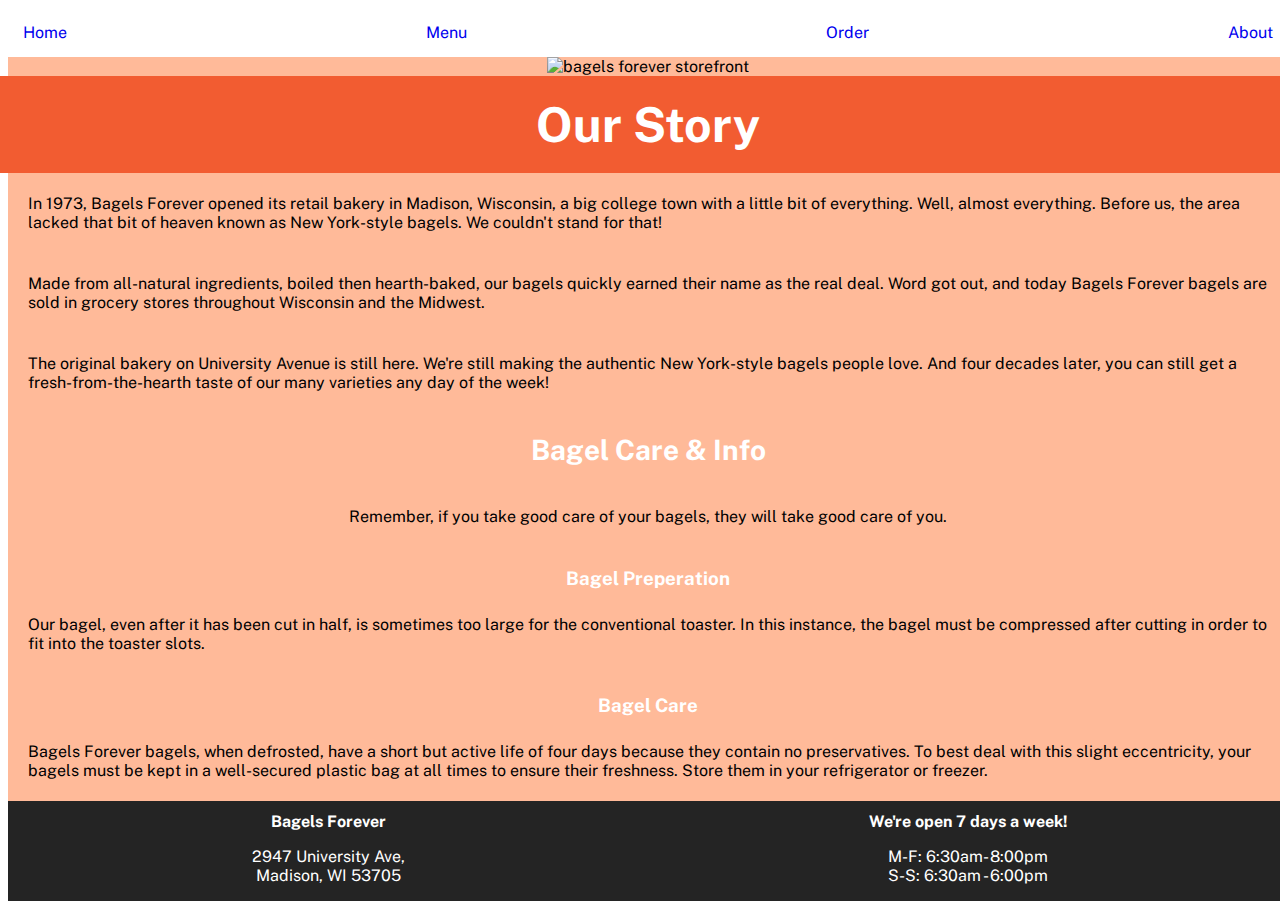
==== about/about.html @ 11f32b75 "Padding and Background" ====
<!DOCTYPE html>
<html lang="en">

<head>
    <meta charset="UTF-8">
    <meta name="viewport" content="width=device-width, initial-scale=1.0">
    <meta http-equiv="X-UA-Compatible" content="ie=edge">
    <title>About | Bagels Forever</title>
    <link rel="stylesheet" href="../style.css">
    <link rel="preconnect" href="https://fonts.googleapis.com">
    <link rel="preconnect" href="https://fonts.gstatic.com" crossorigin>
    <link href="https://fonts.googleapis.com/css2?family=Public+Sans:wght@400;500;700&display=swap" rel="stylesheet">
</head>

<body id="about">
    <header>
        <nav>
            <ul>
                <li><a href="index.html">Home</a></li>
                <li><a href="menu/menu.html">Menu</a></li>
                <li><a href="order/order.html">Order</a></li>
                <li><a href="about/about.html">About</a></li>
            </ul>
        </nav>
    </header>
    <main>
        <section class="about-content">
            <img src="../img/storefront.jpg" alt="bagels forever storefront">
            <h1>Our Story</h1>
            <p>In 1973, Bagels Forever opened its retail bakery in Madison, Wisconsin, a big college town with a little
                bit of
                everything. Well, almost everything. Before us, the area lacked that bit of heaven known as New
                York-style bagels. We
                couldn't stand for that!</p>
            <p>Made from all-natural ingredients, boiled then hearth-baked, our bagels quickly earned their name as the
                real deal. Word
                got out, and today Bagels Forever bagels are sold in grocery stores throughout Wisconsin and the
                Midwest.</p>
            <p>The original bakery on University Avenue is still here. We're still making the authentic New York-style
                bagels people
                love. And four decades later, you can still get a fresh-from-the-hearth taste of our many varieties any
                day of the week!</p>
        </section>


        <section class="about-content">
            <h2>Bagel Care & Info</h2>
                        <p>Remember, if you take good care of your bagels, they will take good care of you.</p>

            <h3>Bagel Preperation</h3>
            <p>Our bagel, even after it has been cut in half, is sometimes too large for the conventional toaster. In
                this instance,
                the bagel must be compressed after cutting in order to fit into the toaster slots.</p>

            <!-- <p>The bagel will make anything taste better. Consider using it in the construction of your next sandwich. A
                traditional
                favorite is composed of lox (smoked salmon) and cream cheese strategically placed between the two halves
                of a sliced
                bagel with a slice of tomato and onion to liven up your sandwich.<br>
                Stop in to our local storefront in Madison, WI to enjoy a custom made bagel sandwich!</p> -->
                
            <h3>Bagel Care</h3>
            <p>Bagels Forever bagels, when defrosted, have a short but active life of four days because they contain no
                preservatives.
                To best deal with this slight eccentricity, your bagels must be kept in a well-secured plastic bag at
                all times to
                ensure their freshness. Store them in your refrigerator or freezer.</p>
        </section>

    </main>
    <footer>
        <address class="footer-content">
            <h1>Bagels Forever</h1>
            <p>2947 University Ave, <br>
                Madison, WI 53705</p>
        </address>
        <div class="footer-content">
            <h1>We're open 7 days a week!</h1>
            <p>M-F: 6:30am- 8:00pm<br>
                S-S: 6:30am - 6:00pm</p>
        </div>
    </footer>
    <script src="app.js"></script>
</body>

</html>
---- style.css ----
/* Global Styles - Mobile First*/
html {
    font-size: 16px;
    font-family: 'Public Sans', sans-serif;
}

body {
    width: 100%;
}

h1 {
    font-size: 3rem;
}

h2 {
    font-size: 1.75rem;
}

/* Header Styles */
header img {
    width: 80%;
    margin: 0;
}


header nav ul {
    display: flex;
    flex-direction: row;
    justify-content: space-between;
    padding: 15px;
}

ul {
    list-style: none;
    margin: 0;
    padding: 0;
}

a {
    text-decoration: none;
}

/* Footer Styles */
footer {
    background-color: #242424;
    color: white;
    display: flex;
        flex-direction: column;
        align-items: center;
        text-align: center;
}

footer h1 {
    font-size: 1rem;
}

address {
    font-style: normal;
}

.footer-content {
    width: 50%;
}

/* Home Page Styles */
.hero-image {
    width: 100%;
}

.divider {
    background-color: #f25c31;
    color: white;
    font-size: 1.25rem;
    padding: 8px 5px;
    display: flex;
    justify-content: center;
}

#real {
    font-weight: 700;
}

.home-img {
    width: 50%;
}

.home-content {
    display: flex;
    flex-direction: row;
    justify-content: space-around;
    align-items: center;
    background-color: #c0c0c0;
}

.home-content p {
    width: 50%;
    padding: 10px;
}

.home-content a {
    font-size: 1.75rem;
    display: flex;
    align-items: center;
    justify-content: center;
}

iframe {
    width: 50%;
    height: auto;
}

/* About Styles */

.about-content {
    display: flex;
    flex-direction: column;
    background-color: #ffba99;
    align-items: center;
}

.about-content h1,
.about-content h2,
.about-content h3 {
    background-color: #ffba99;
    color: white;
    padding: 20px;
    margin: 0;
}

.about-content h1 {
    justify-content: center;
    text-align: center;
    background-color: #f25c31;
    width: 100%;
}

.about-content h3{
    padding-bottom: 5px;
}


.about-content p {
    padding: 5px 20px;
}

/* Menu Styles */
.collapsible {
    background-color: #f25c31;
    color: #444;
    cursor: pointer;
    padding: 18px;
    width: 100%;
    border: none;
    text-align: left;
    outline: none;
    font-size: 15px;
}

.active,
.collapsible:hover {
    background-color: #ffba99;
}

.menu-content {
    padding: 0 18px;
    display: none;
    overflow: hidden;
    background-color: #f1f1f1;
}

/* Order Styles */
/* Reviews Styles */
/* Varieties Styles */

/* Tablet Styles */
@media only screen and (min-width: 768px) {

    /* Tablet: Footer */
    footer {
        display: flex;
        flex-direction: row;
        justify-content: space-around;
    }



    /* Tablet: Home Page Styles */
    /* Tablet: Desktop Styles */
}

@media only screen and (min-width: 1200px) {}
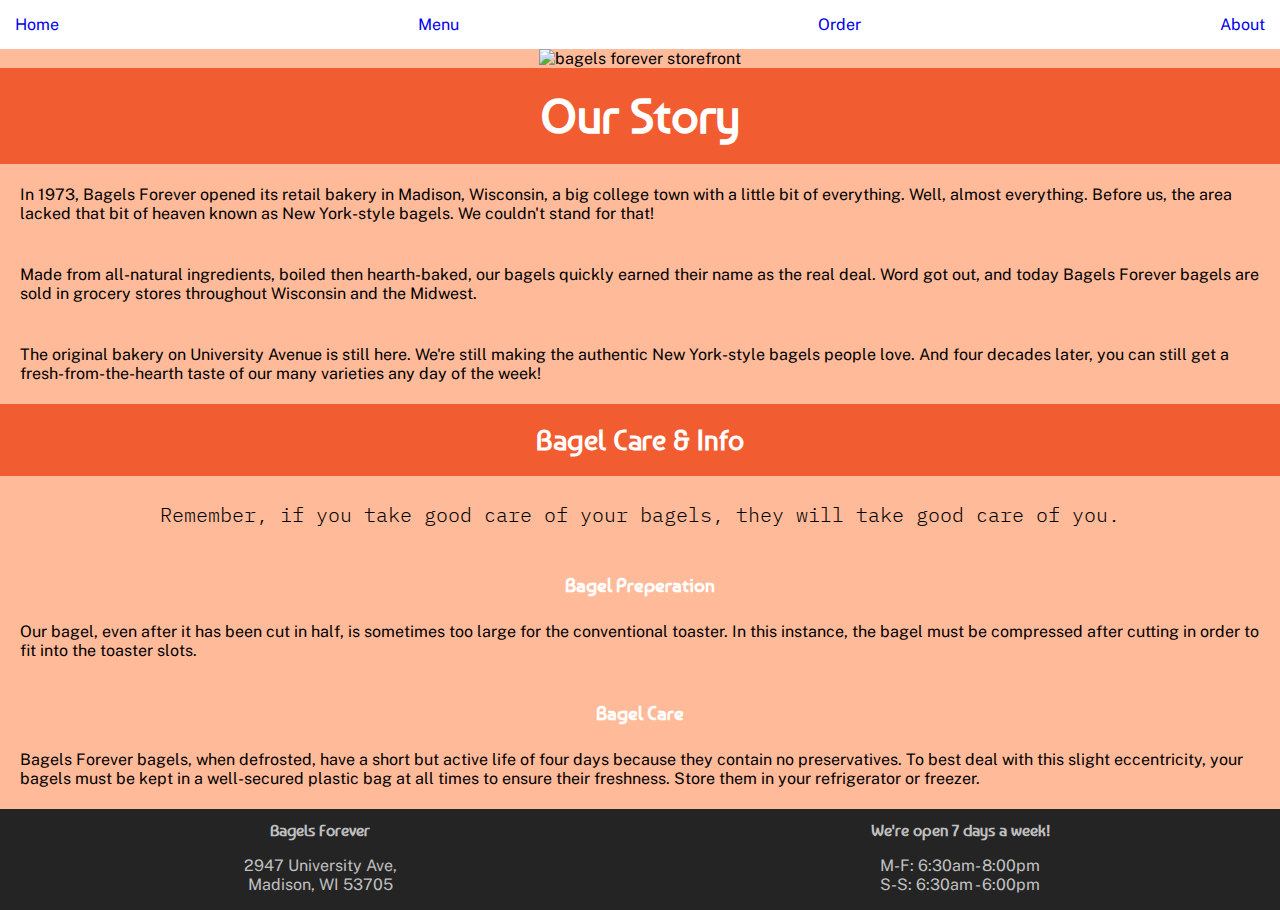
==== commit 494b63fe: "styling" ====
--- a/about/about.html
+++ b/about/about.html
@@ -9,17 +9,19 @@
     <link rel="stylesheet" href="../style.css">
     <link rel="preconnect" href="https://fonts.googleapis.com">
     <link rel="preconnect" href="https://fonts.gstatic.com" crossorigin>
-    <link href="https://fonts.googleapis.com/css2?family=Public+Sans:wght@400;500;700&display=swap" rel="stylesheet">
+    <link
+        href="https://fonts.googleapis.com/css2?family=Baumans&family=IBM+Plex+Mono:ital,wght@0,300;0,400;0,600;0,700;1,300&family=Public+Sans:wght@400;500;700&family=Rubik+Doodle+Shadow&display=swap"
+        rel="stylesheet">
 </head>
 
 <body id="about">
     <header>
         <nav>
             <ul>
-                <li><a href="index.html">Home</a></li>
-                <li><a href="menu/menu.html">Menu</a></li>
-                <li><a href="order/order.html">Order</a></li>
-                <li><a href="about/about.html">About</a></li>
+                <li><a href="../index.html">Home</a></li>
+                <li><a href="../menu/menu.html">Menu</a></li>
+                <li><a href="../order/order.html">Order</a></li>
+                <li><a href="about.html">About</a></li>
             </ul>
         </nav>
     </header>
@@ -45,7 +47,7 @@
 
         <section class="about-content">
             <h2>Bagel Care & Info</h2>
-                        <p>Remember, if you take good care of your bagels, they will take good care of you.</p>
+                        <p class="importance1">Remember, if you take good care of your bagels, they will take good care of you.</p>
 
             <h3>Bagel Preperation</h3>
             <p>Our bagel, even after it has been cut in half, is sometimes too large for the conventional toaster. In
--- a/style.css
+++ b/style.css
@@ -6,7 +6,13 @@
 
 body {
     width: 100%;
-}
+    margin: 0;
+}
+
+html,
+body {
+    overflow-x: hidden;
+} 
 
 h1 {
     font-size: 3rem;
@@ -14,6 +20,10 @@
 
 h2 {
     font-size: 1.75rem;
+}
+
+h1, h2, h3{
+    font-family: Baumans;
 }
 
 /* Header Styles */
@@ -25,7 +35,7 @@
 
 header nav ul {
     display: flex;
-    flex-direction: row;
+    flex-direction: row; 
     justify-content: space-between;
     padding: 15px;
 }
@@ -43,11 +53,11 @@
 /* Footer Styles */
 footer {
     background-color: #242424;
-    color: white;
-    display: flex;
-        flex-direction: column;
-        align-items: center;
-        text-align: center;
+    color: #c0c0c0;
+    display: flex;
+    flex-direction: column;
+    align-items: center;
+    text-align: center;
 }
 
 footer h1 {
@@ -89,7 +99,7 @@
     flex-direction: row;
     justify-content: space-around;
     align-items: center;
-    background-color: #c0c0c0;
+    background-color: #ffba99;
 }
 
 .home-content p {
@@ -102,6 +112,9 @@
     display: flex;
     align-items: center;
     justify-content: center;
+    font-family: Rubik Doodle Shadow;
+    font-weight: 700;
+    color: #242424;
 }
 
 iframe {
@@ -116,6 +129,7 @@
     flex-direction: column;
     background-color: #ffba99;
     align-items: center;
+    width: 100%;
 }
 
 .about-content h1,
@@ -127,14 +141,14 @@
     margin: 0;
 }
 
-.about-content h1 {
+.about-content h1, .about-content h2 {
     justify-content: center;
     text-align: center;
     background-color: #f25c31;
     width: 100%;
 }
 
-.about-content h3{
+.about-content h3 {
     padding-bottom: 5px;
 }
 
@@ -145,8 +159,6 @@
 
 /* Menu Styles */
 .collapsible {
-    background-color: #f25c31;
-    color: #444;
     cursor: pointer;
     padding: 18px;
     width: 100%;
@@ -161,16 +173,88 @@
     background-color: #ffba99;
 }
 
-.menu-content {
+#menu h2, .menu-content {
     padding: 0 18px;
+    display: flex;
+    flex-direction: column;
+    justify-content: center;
+    align-items: center;
+}
+
+/* Order Styles */
+.order-content {
+    background-color: #ffba99;
+    display: flex;
+    flex-direction: column;
+    justify-content: center;
+    align-items: center;
+}
+
+.order-content h1,
+.order-content h2 {
+    background-color: #f25c31;
+    padding: 20px;
+    margin: 0;
+    width: 100%;
+    display: flex;
+    justify-content: center;
+    align-items: center;
+}
+
+.order-content h1,
+.order-content h2,
+.order-content h3 {
+    color: white;
+}
+
+.order-content h3{
+    display: flex;
+    align-items: center;
+    justify-content: center;
+}
+
+.order-content p {
+    padding: 0 20px;
+}
+
+.importance1 {
+    font-size: 1.25rem;
+    font-family: IBM Plex Mono;
+    font-weight: 300;
+    
+}
+
+#order button {
+    margin: 0;
+    padding: 0;
+}
+
+.bagel-pack {
+    width: 100%;
+    height: 100%;
+}
+
+#order .bagel{
+    /* display: flex;
+    flex-direction: column;
+    align-items: center;
+        justify-content: center;
     display: none;
-    overflow: hidden;
-    background-color: #f1f1f1;
-}
-
-/* Order Styles */
-/* Reviews Styles */
-/* Varieties Styles */
+    overflow: hidden; */
+    flex-direction: column;
+        align-items: center;
+        justify-content: space-evenly;
+        display: flex;
+        flex-wrap: wrap;
+        align-content: stretch;
+}
+
+.nutrition{
+    display: flex;
+    text-align: center;
+    width: 60%;
+    height: 70%;
+}
 
 /* Tablet Styles */
 @media only screen and (min-width: 768px) {
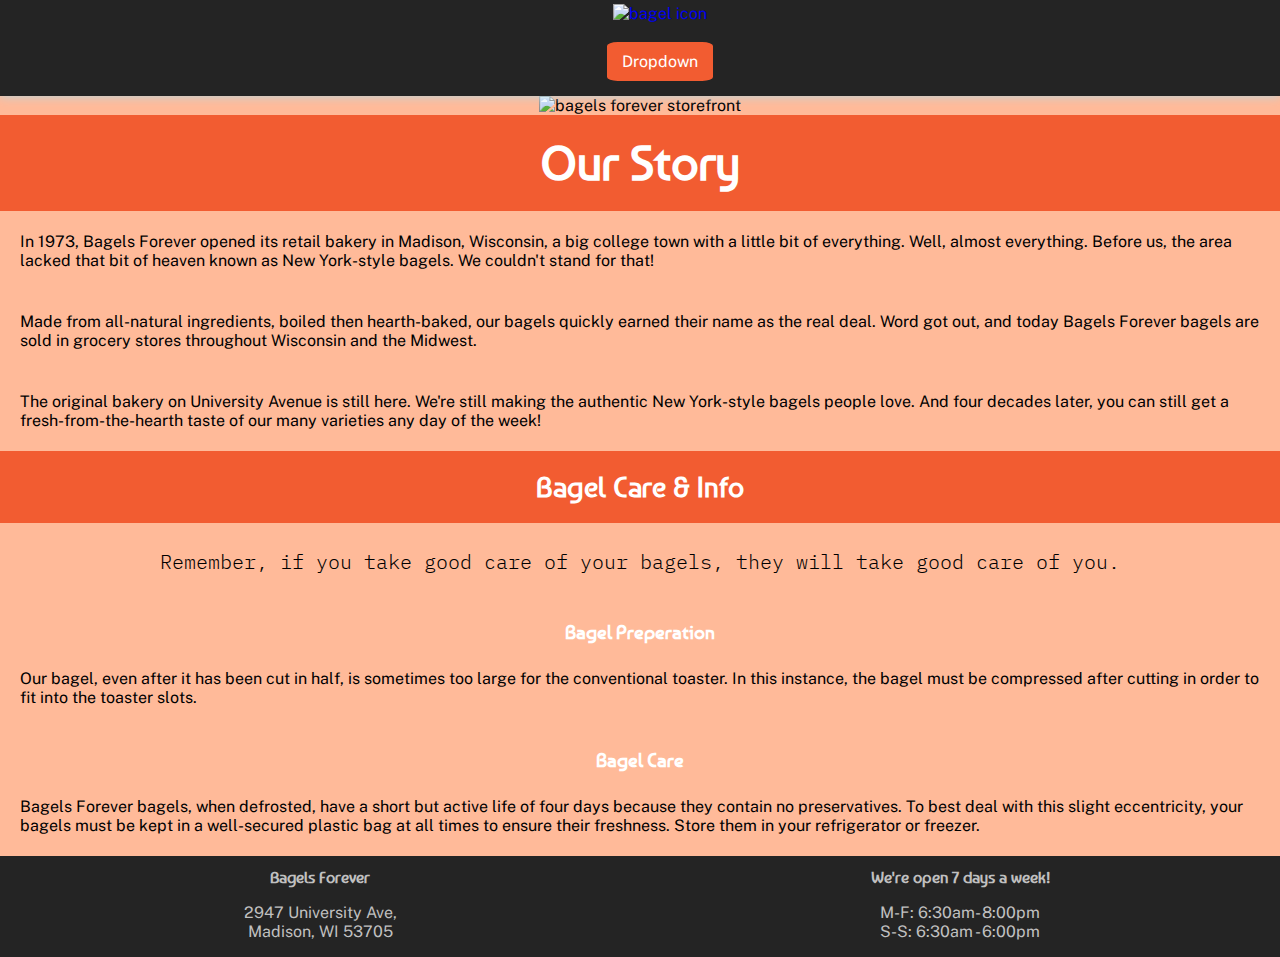
==== commit b8da9869: "Navbar" ====
--- a/about/about.html
+++ b/about/about.html
@@ -18,10 +18,19 @@
     <header>
         <nav>
             <ul>
-                <li><a href="../index.html">Home</a></li>
-                <li><a href="../menu/menu.html">Menu</a></li>
-                <li><a href="../order/order.html">Order</a></li>
-                <li><a href="about.html">About</a></li>
+                <li><a href="../index.html">
+                        <img src="../img/bagel-icon.png" alt="bagel icon" id="logo">
+                        <!--Icon Credit:
+                                 <a href="https://www.flaticon.com/free-icons/bagel" title="bagel icons">Bagel icons created by Freepik - Flaticon</a> -->
+                    </a></li>
+                <li class="dropdown">Dropdown
+                    <ul>
+                        <li><a href="../index.html">Home</a></li>
+                        <li><a href="../menu/menu.html">Menu</a></li>
+                        <li><a href="../order/order.html">Order</a></li>
+                        <li><a href="../about/about.html">About</a></li>
+                    </ul>
+                </li>
             </ul>
         </nav>
     </header>
--- a/style.css
+++ b/style.css
@@ -12,7 +12,7 @@
 html,
 body {
     overflow-x: hidden;
-} 
+}
 
 h1 {
     font-size: 3rem;
@@ -22,20 +22,120 @@
     font-size: 1.75rem;
 }
 
-h1, h2, h3{
+h1,
+h2,
+h3 {
     font-family: Baumans;
 }
 
-/* Header Styles */
+/* Nav Styles */
 header img {
     width: 80%;
     margin: 0;
 }
 
-
-header nav ul {
-    display: flex;
-    flex-direction: row; 
+nav {
+    position: relative;
+    width: 100vw;
+    box-shadow: 0 0 10px lightblue;
+    background-color: #242424;
+}
+
+nav ul {
+    display: flex;
+    justify-content: space-evenly;
+    align-items: center;
+    flex-direction: column;
+    margin: 0;
+    /* display: flex;
+    padding: 0; */
+}
+
+nav ul li {
+    list-style: none;
+    padding: 4px;
+    position: relative;
+    transition: 0.5s;
+    display: block;
+    /* display: flex;
+    justify-content: flex-end;
+    align-items: center;
+    gap: 2rem;
+    margin: 0 2rem;
+    border: solid black 1px; */
+}
+
+nav ul li a {
+    text-decoration: none;
+    padding: 5px 10px;
+}
+
+nav ul li a:focus {
+    background-color: #ffba99;
+    border-radius: 6px;
+}
+
+nav ul li ul {
+    display: none;
+}
+
+nav ul li:hover ul {
+    display: block;
+    position: absolute;
+    margin-top: 5px;
+    background-color: #f25c31;
+    color: white;
+    border-radius: 6px;
+    width: 100%;
+    padding: 10px 2px;
+    box-shadow: 0px 20px 100px 0px rgba(0, 0, 0, 0.5);
+}
+
+.dropdown {
+    color: white;
+    background-color: #f25c31;
+    padding: 10px 15px;
+    margin: 15px;
+    border-radius: 10%;
+}
+
+#logo {
+    margin-right: auto;
+    width: 8rem;
+    cursor: pointer;
+}
+
+/* .list-item{
+     position: relative;
+     padding: 1.5rem 1rem;
+     cursor: pointer;
+}
+
+.list-item:hover, .list-item:focus{
+    opacity: 1;
+    visibility: visible;
+} */
+
+
+/* .item-dropdown{
+    position: absolute;
+    top: 4rem;
+    left: -1rem;
+    background-color: white;
+    width: 12rem;
+    padding: 1rem;
+    display: flex;
+    flex-direction: column;
+    gap: .5rem;
+    opacity: 0;
+    visibility: hidden;
+    transition: opacity 200ms ease-in-out;
+} */
+
+
+/* header nav ul {
+    display: flex;
+    flex-direction: row;
     justify-content: space-between;
     padding: 15px;
 }
@@ -44,11 +144,11 @@
     list-style: none;
     margin: 0;
     padding: 0;
-}
-
+} */
+/* 
 a {
     text-decoration: none;
-}
+} */
 
 /* Footer Styles */
 footer {
@@ -141,7 +241,8 @@
     margin: 0;
 }
 
-.about-content h1, .about-content h2 {
+.about-content h1,
+.about-content h2 {
     justify-content: center;
     text-align: center;
     background-color: #f25c31;
@@ -158,6 +259,46 @@
 }
 
 /* Menu Styles */
+
+.menu-content {
+    display: flex;
+    flex-direction: column;
+    justify-content: center;
+    align-items: center;
+    background-color: #ffba99;
+}
+
+.menu-content h1 {
+    background-color: #f25c31;
+    color: white;
+    padding: 20px;
+    margin: 0;
+    width: 100%;
+    display: flex;
+    justify-content: center;
+    align-items: center;
+}
+
+.menu-content h2,
+.menu-content h3 {
+    color: white;
+}
+
+.menu-content-bagel h1,
+.menu-content-bagel h2 {
+    margin-bottom: 0;
+}
+
+.menu-content p {
+    font-family: IBM Plex Mono;
+}
+
+.menu-content li {
+    padding: 0 15px 10px 15px;
+    font-size: 1rem;
+}
+
+/* Order Styles */
 .collapsible {
     cursor: pointer;
     padding: 18px;
@@ -168,20 +309,11 @@
     font-size: 15px;
 }
 
-.active,
+/* .active,
 .collapsible:hover {
     background-color: #ffba99;
-}
-
-#menu h2, .menu-content {
-    padding: 0 18px;
-    display: flex;
-    flex-direction: column;
-    justify-content: center;
-    align-items: center;
-}
-
-/* Order Styles */
+}  */
+
 .order-content {
     background-color: #ffba99;
     display: flex;
@@ -207,10 +339,12 @@
     color: white;
 }
 
-.order-content h3{
-    display: flex;
-    align-items: center;
-    justify-content: center;
+.order-content h3 {
+    display: flex;
+    align-items: center;
+    justify-content: center;
+    font-size: 1.75rem;
+    padding: 10px 0 0 0;
 }
 
 .order-content p {
@@ -221,7 +355,7 @@
     font-size: 1.25rem;
     font-family: IBM Plex Mono;
     font-weight: 300;
-    
+
 }
 
 #order button {
@@ -234,23 +368,17 @@
     height: 100%;
 }
 
-#order .bagel{
-    /* display: flex;
-    flex-direction: column;
-    align-items: center;
-        justify-content: center;
+#order .bagel {
+    flex-direction: column;
+    align-items: center;
+    justify-content: center;
+    text-align: center;
     display: none;
-    overflow: hidden; */
-    flex-direction: column;
-        align-items: center;
-        justify-content: space-evenly;
-        display: flex;
-        flex-wrap: wrap;
-        align-content: stretch;
-}
-
-.nutrition{
-    display: flex;
+    overflow: hidden;
+
+}
+
+.bagel img {
     text-align: center;
     width: 60%;
     height: 70%;
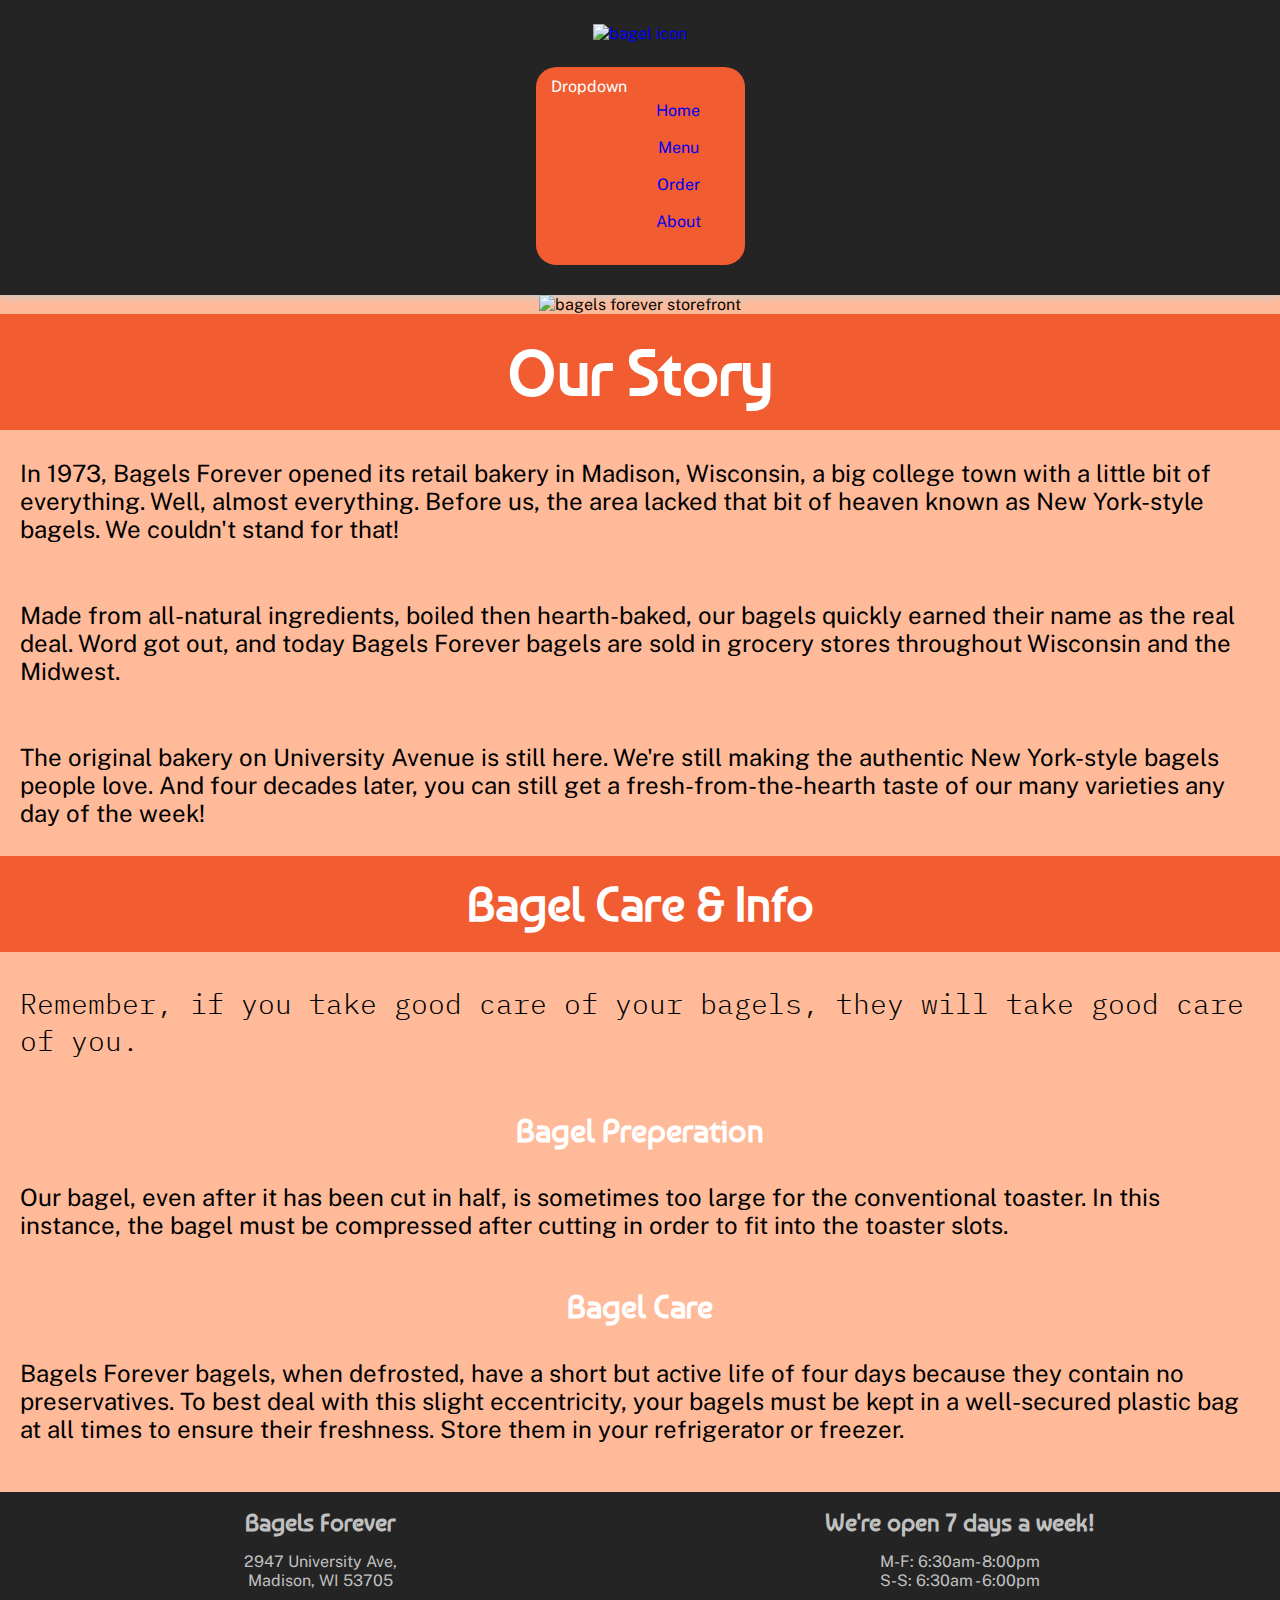
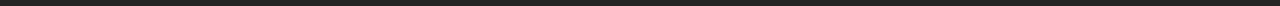
==== commit f908ea8b: "Global Style" ====
--- a/about/about.html
+++ b/about/about.html
@@ -54,7 +54,7 @@
         </section>
 
 
-        <section class="about-content">
+        <section class="about-content bottom">
             <h2>Bagel Care & Info</h2>
                         <p class="importance1">Remember, if you take good care of your bagels, they will take good care of you.</p>
 
--- a/style.css
+++ b/style.css
@@ -57,9 +57,10 @@
     position: relative;
     transition: 0.5s;
     display: block;
-    /* display: flex;
-    justify-content: flex-end;
-    align-items: center;
+    text-align: center;
+    display: flex;
+    justify-content: flex-start;
+    /* 
     gap: 2rem;
     margin: 0 2rem;
     border: solid black 1px; */
@@ -132,25 +133,15 @@
     transition: opacity 200ms ease-in-out;
 } */
 
-
-/* header nav ul {
-    display: flex;
-    flex-direction: row;
-    justify-content: space-between;
-    padding: 15px;
-}
-
-ul {
-    list-style: none;
-    margin: 0;
-    padding: 0;
-} */
 /* 
 a {
     text-decoration: none;
 } */
 
 /* Footer Styles */
+.bottom{
+    padding-bottom: 20px;
+}
 footer {
     background-color: #242424;
     color: #c0c0c0;
@@ -348,7 +339,7 @@
 }
 
 .order-content p {
-    padding: 0 20px;
+    padding: 0 50px;
 }
 
 .importance1 {
@@ -387,6 +378,50 @@
 /* Tablet Styles */
 @media only screen and (min-width: 768px) {
 
+    /* Tablet: Global */
+    h1 {
+        font-size: 4rem;
+    }
+
+    h2 {
+        font-size: 3rem;
+    }
+
+    h3 {
+        font-size: 2rem;
+    }
+
+    p {
+        font-size: 1.5rem;
+    }
+
+    .importance1 {
+        font-size: 1.75rem;
+    }
+
+    /* Tablet: Navbar */
+    nav ul {
+        display: flex;
+        flex-direction: column;
+    }
+
+    header nav ul {
+        display: flex;
+        flex-direction: column;
+        justify-content: space-between;
+        padding: 15px;
+    }
+
+    ul {
+        list-style: none;
+        margin: 0;
+        padding: 0;
+    }
+
+    nav ul li ul {
+        display: flex;
+    }
+
     /* Tablet: Footer */
     footer {
         display: flex;
@@ -394,10 +429,97 @@
         justify-content: space-around;
     }
 
-
-
-    /* Tablet: Home Page Styles */
-    /* Tablet: Desktop Styles */
+    footer h1 {
+        font-size: 1.5rem;
+    }
+
+    footer p {
+        font-size: 1rem;
+    }
+
+
+    /* Tablet: Home Page */
+    .home-content {
+        display: flex;
+        flex-direction: row;
+        justify-content: space-between;
+        align-items: center;
+        height: 400px;
+    }
+
+    .home-content a {
+        display: flex;
+        justify-content: center;
+        width: 50%;
+        text-decoration: none;
+    }
+
+    .home-content a p {
+        font-size: 3rem;
+        padding: 0;
+
+    }
+
+    iframe {
+        width: 50%;
+        height: 400px;
+    }
+
+    /* Tablet: Order Page */
+
+    #order-imgs {
+        display: flex;
+        flex-direction: row;
+        flex-wrap: wrap;
+        justify-content: space-around;
+        width: auto;
+        height: auto;
+    }
+
+
+    .collapsible {
+        cursor: pointer;
+        padding: 18px;
+        width: 40%;
+        border: none;
+        text-align: left;
+        outline: none;
+        font-size: 15px;
+    }
+
+    #order button {
+        margin: 15px 10px;
+    }
+
+    /* Tablet: About Styles */
+    /* Tablet: Menu Styles */
+    .menu-content h2{
+        padding-top: 10px;
+    }
+    .menu-content ul {
+        /* border: solid black 1px; */
+        width: auto;
+        height: auto;
+        padding-bottom: 10px;
+        /* display: flex;
+        flex-direction: row;
+        flex-wrap: wrap;
+        justify-content: space-around; */
+    }
+
+    .menu-content li {
+        font-size: 2rem;
+        /* border: solid black 1px; */
+    }
+
+    .long-list {
+        display: flex;
+        flex-direction: column;
+        flex-wrap: wrap;
+        justify-content: space-around;
+    }
+
+
 }
 
 @media only screen and (min-width: 1200px) {}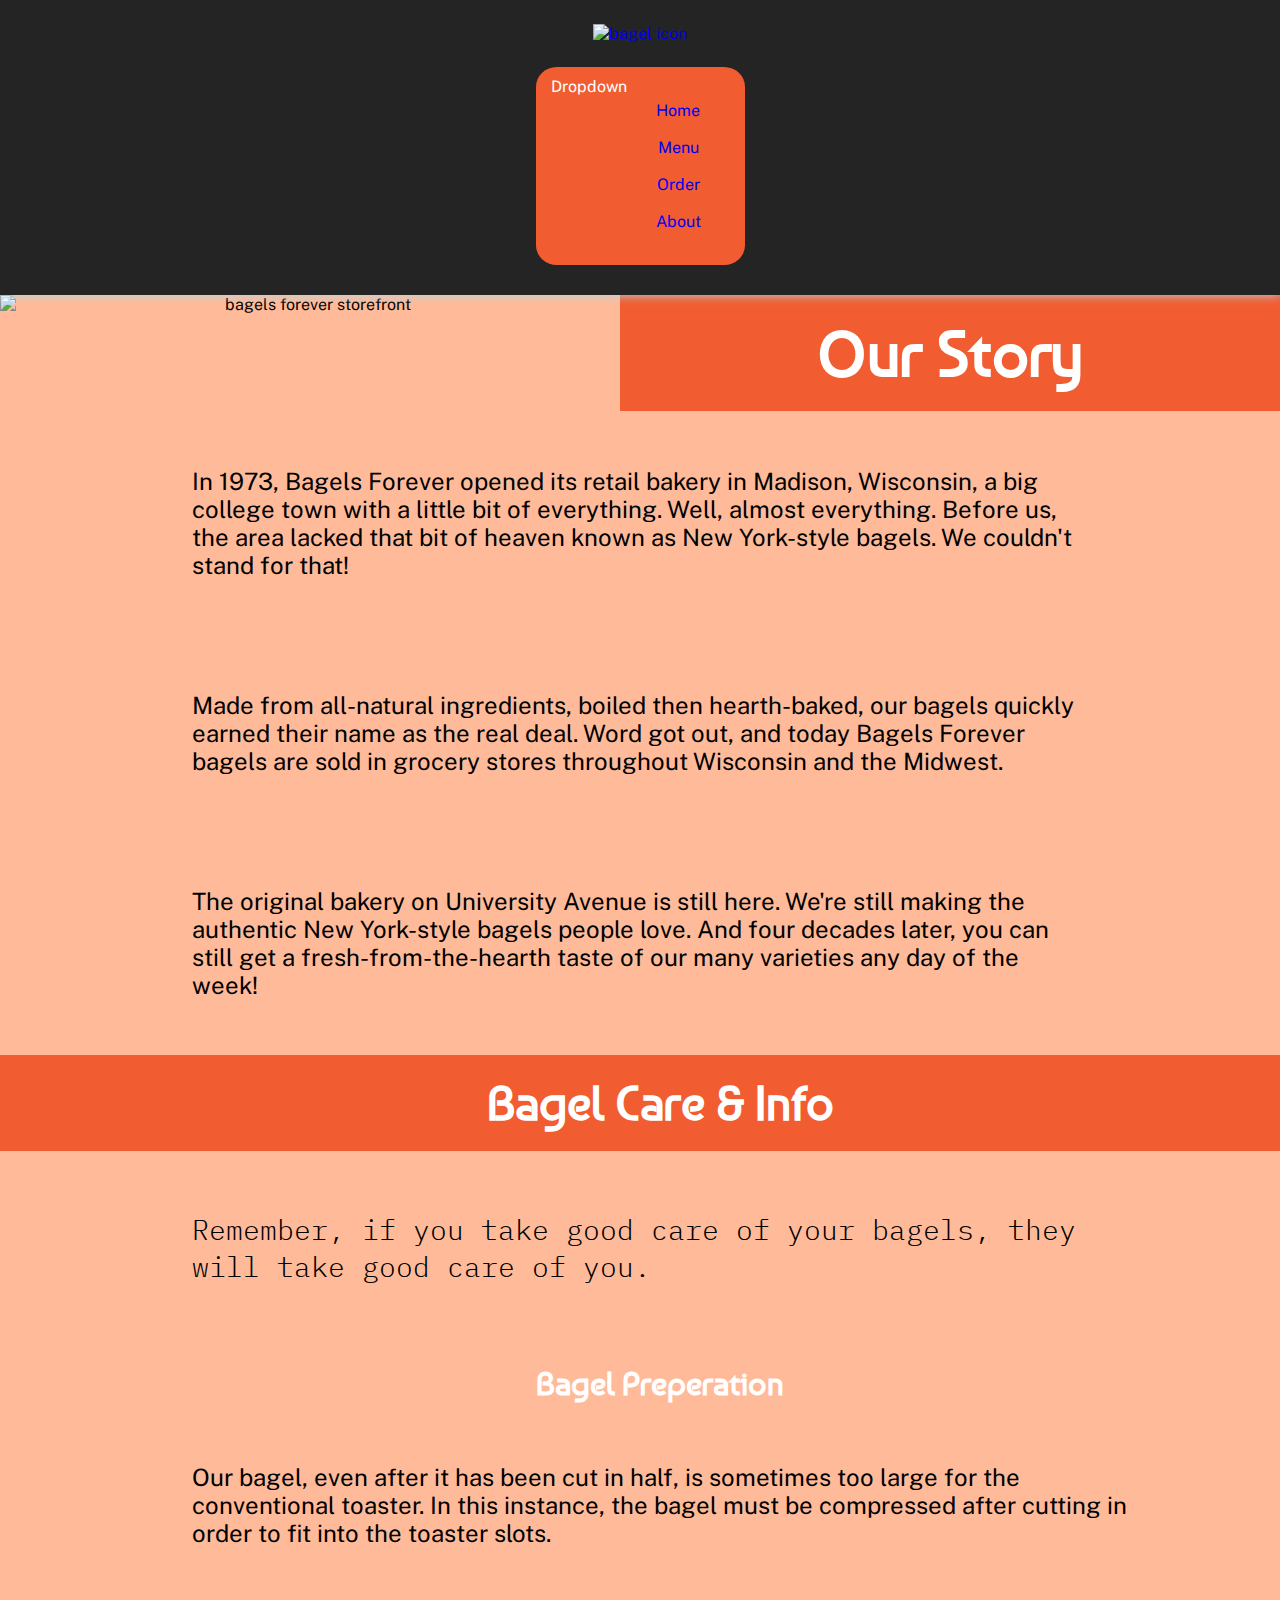
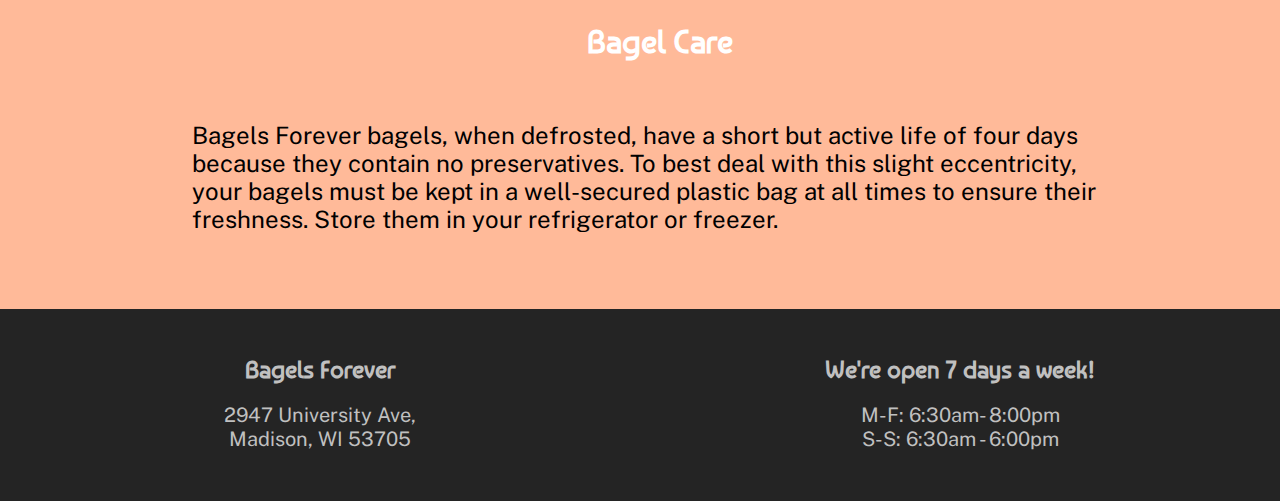
==== commit c1ccd0fe: "Tablet Styles" ====
--- a/about/about.html
+++ b/about/about.html
@@ -36,8 +36,10 @@
     </header>
     <main>
         <section class="about-content">
+            <div class="row">
             <img src="../img/storefront.jpg" alt="bagels forever storefront">
             <h1>Our Story</h1>
+            </div>
             <p>In 1973, Bagels Forever opened its retail bakery in Madison, Wisconsin, a big college town with a little
                 bit of
                 everything. Well, almost everything. Before us, the area lacked that bit of heaven known as New
--- a/style.css
+++ b/style.css
@@ -139,9 +139,10 @@
 } */
 
 /* Footer Styles */
-.bottom{
+.bottom {
     padding-bottom: 20px;
 }
+
 footer {
     background-color: #242424;
     color: #c0c0c0;
@@ -431,10 +432,12 @@
 
     footer h1 {
         font-size: 1.5rem;
+        padding-top: 30px;
     }
 
     footer p {
-        font-size: 1rem;
+        font-size: 1.25rem;
+        padding-bottom: 30px;
     }
 
 
@@ -492,10 +495,47 @@
     }
 
     /* Tablet: About Styles */
+    .about-content{
+        display: flex;
+        flex-direction: column;
+        flex-wrap: wrap;
+    }
+
+    .row {
+        display: flex;
+        flex-direction: row;
+        width: 100%;
+        text-align: center;
+        justify-content: center;
+    }
+
+    .row img{
+        width: 50%;
+    }
+
+    .row h1{
+        width: 50%;
+        display: flex;
+        align-items: center;
+    }
+
+    .about-content p{
+        padding: 2.5% 15% 2.5% 15%;
+    }
+
     /* Tablet: Menu Styles */
-    .menu-content h2{
-        padding-top: 10px;
-    }
+    .menu-content h2 {
+        background-color: #f25b317a;
+        padding: 10px 20px;
+        border-radius: 5%;
+    }
+
+    .menu-content h3 {
+        background-color: #f25b317a;
+        padding: 10px 20px;
+        border-radius: 5%;
+    }
+
     .menu-content ul {
         /* border: solid black 1px; */
         width: auto;
@@ -509,6 +549,7 @@
 
     .menu-content li {
         font-size: 2rem;
+        text-align: center;
         /* border: solid black 1px; */
     }
 
@@ -519,6 +560,10 @@
         justify-content: space-around;
     }
 
+    .group {
+        text-align: center;
+    }
+
 
 }
 
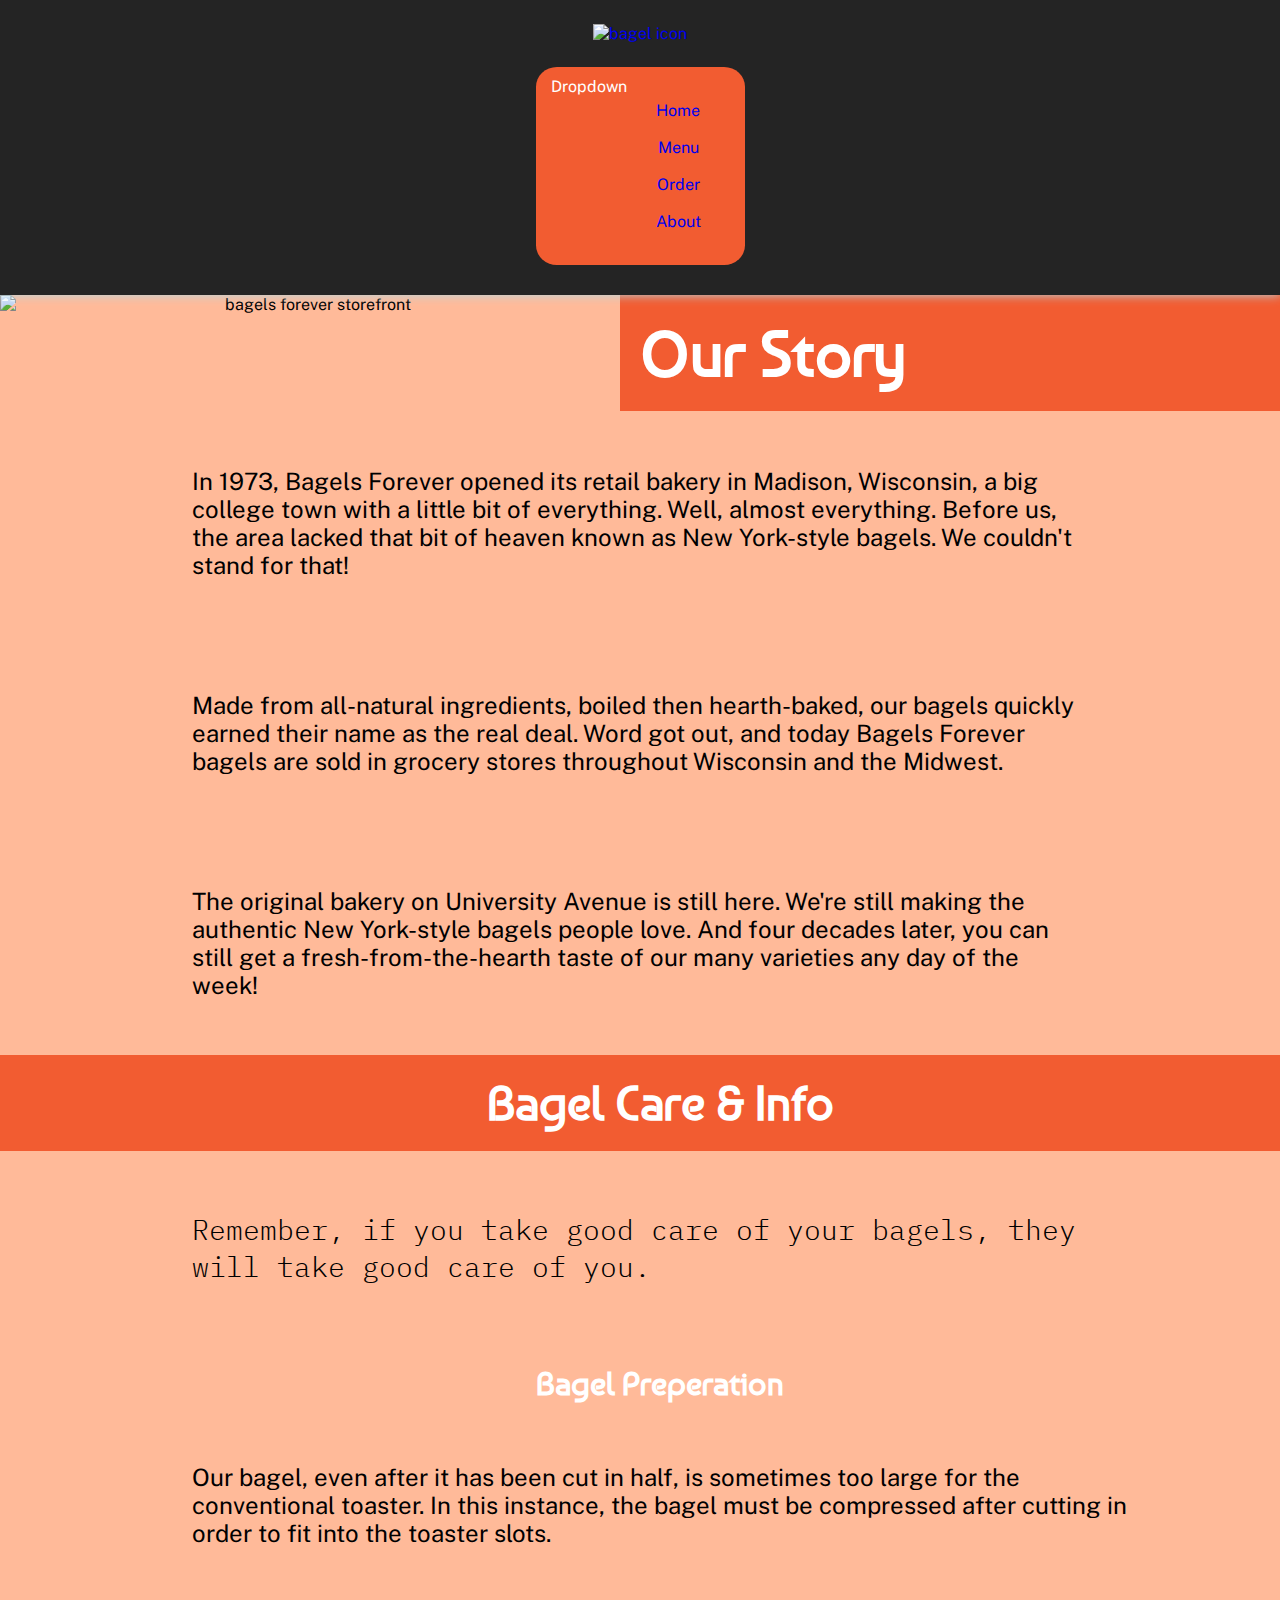
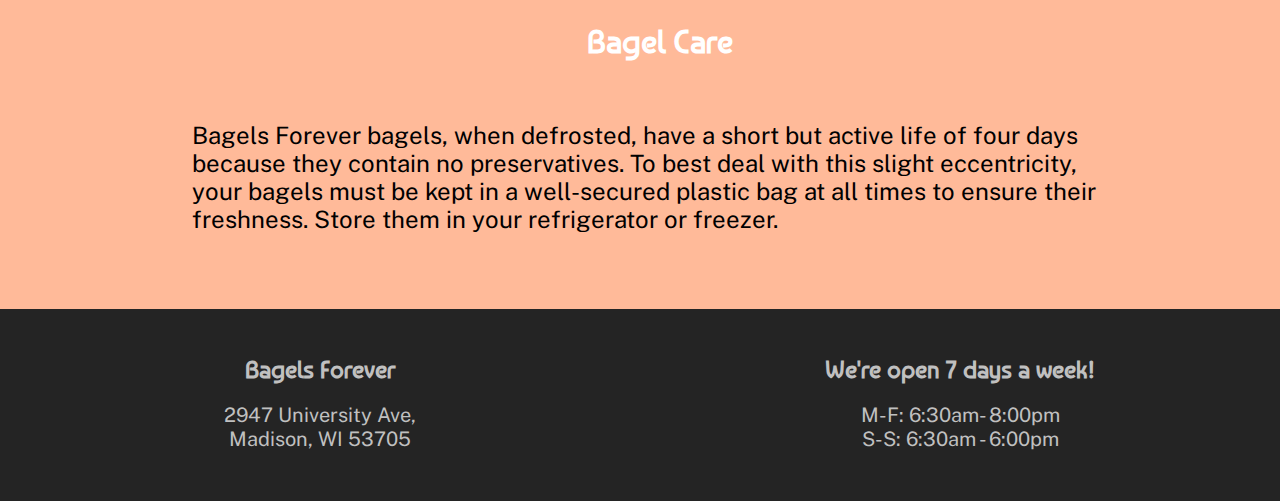
==== commit fc29e5aa: "Mobile Style" ====
--- a/about/about.html
+++ b/about/about.html
@@ -36,7 +36,7 @@
     </header>
     <main>
         <section class="about-content">
-            <div class="row">
+            <div class="h1-content">
             <img src="../img/storefront.jpg" alt="bagels forever storefront">
             <h1>Our Story</h1>
             </div>
--- a/style.css
+++ b/style.css
@@ -224,16 +224,28 @@
     width: 100%;
 }
 
-.about-content h1,
+.h1-content{
+    width: 100%;
+    display: flex;
+    flex-direction: column;
+}
+
+.h1-content h1{
+    background-color: #f25c31;
+        color: white;
+        padding: 20px;
+        margin: 0;
+        width: 100%;
+        text-align: center;
+}
+
 .about-content h2,
 .about-content h3 {
-    background-color: #ffba99;
     color: white;
     padding: 20px;
     margin: 0;
 }
 
-.about-content h1,
 .about-content h2 {
     justify-content: center;
     text-align: center;
@@ -247,7 +259,7 @@
 
 
 .about-content p {
-    padding: 5px 20px;
+    padding: 2.5% 15% 2.5% 15%;
 }
 
 /* Menu Styles */
@@ -501,7 +513,7 @@
         flex-wrap: wrap;
     }
 
-    .row {
+    .h1-content {
         display: flex;
         flex-direction: row;
         width: 100%;
@@ -509,18 +521,14 @@
         justify-content: center;
     }
 
-    .row img{
+    .h1-content img{
         width: 50%;
     }
 
-    .row h1{
+    .h1-content h1{
         width: 50%;
         display: flex;
         align-items: center;
-    }
-
-    .about-content p{
-        padding: 2.5% 15% 2.5% 15%;
     }
 
     /* Tablet: Menu Styles */
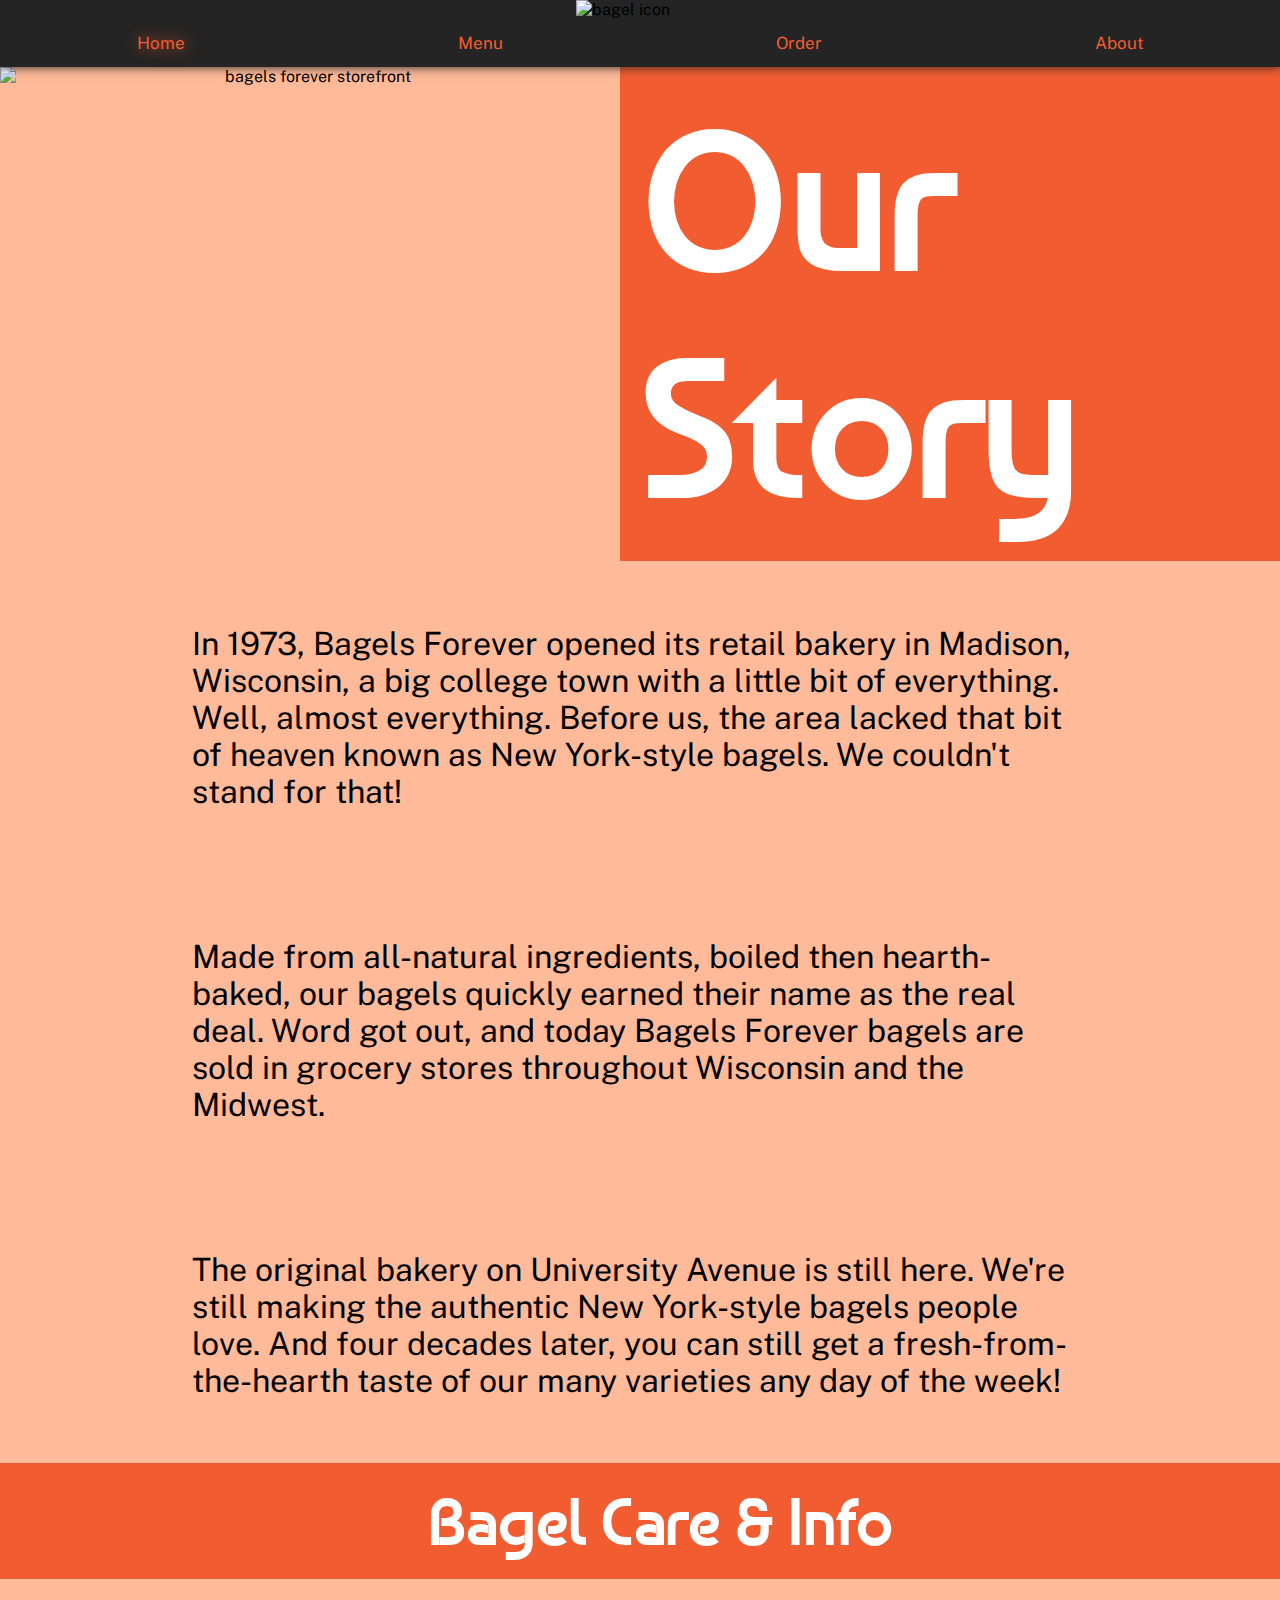
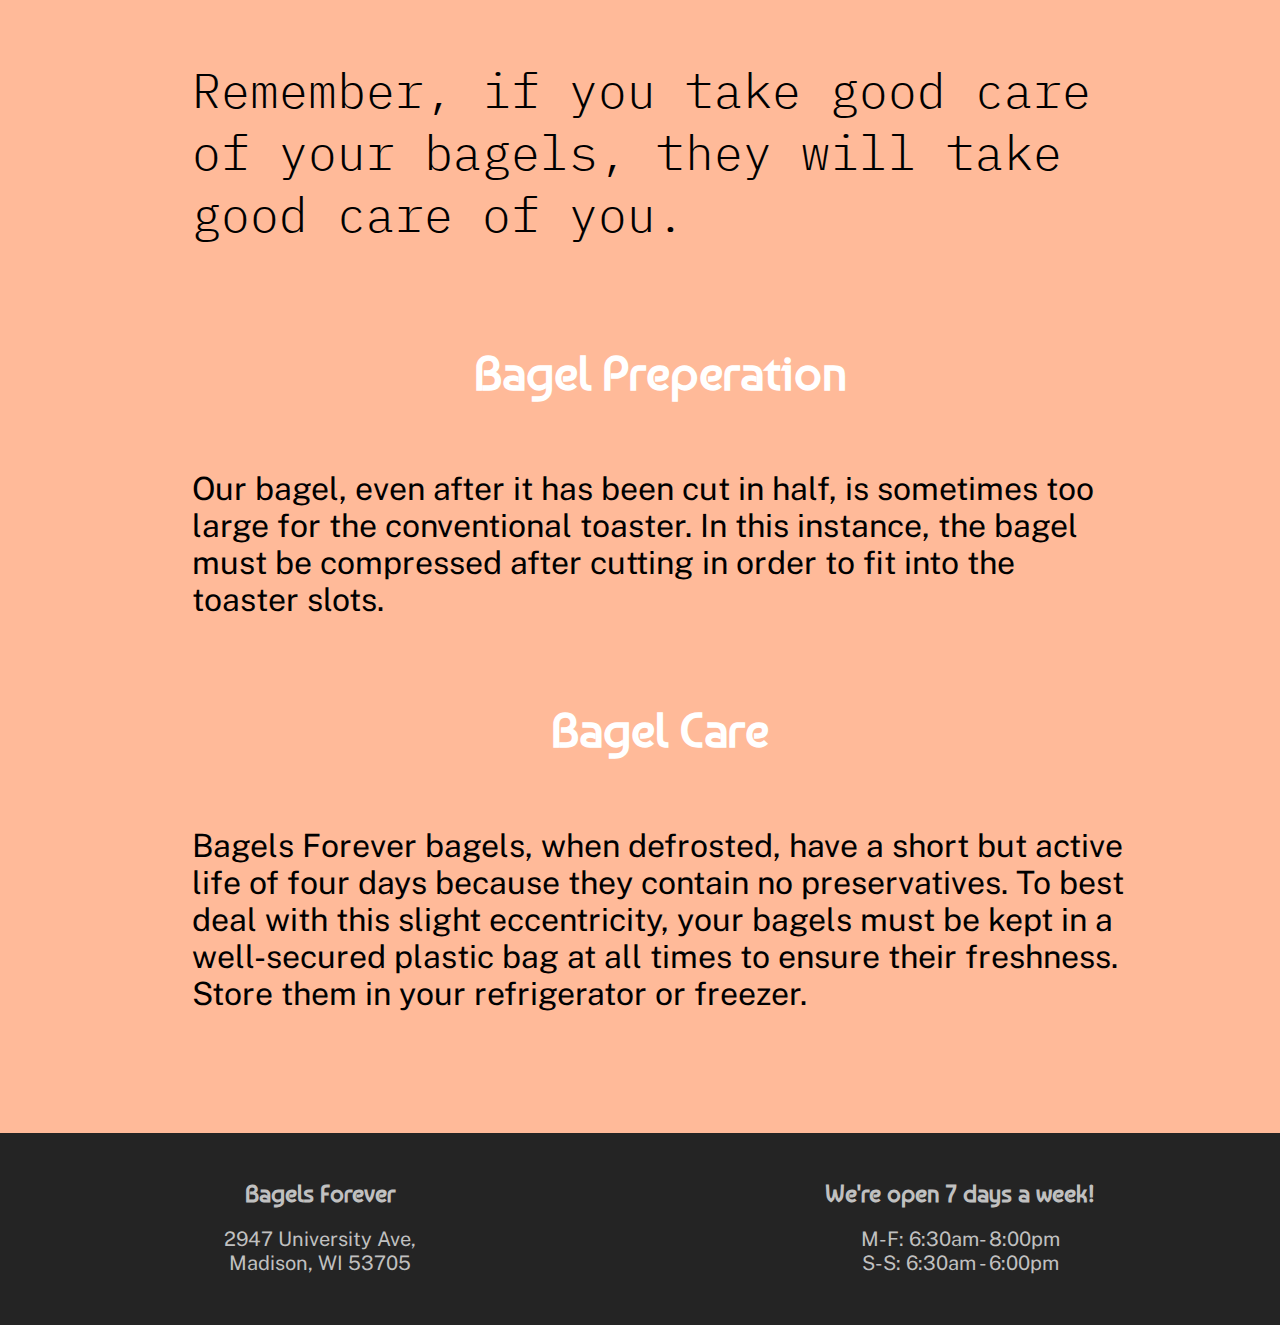
==== commit 9748ec4e: "Navbar" ====
--- a/about/about.html
+++ b/about/about.html
@@ -17,21 +17,17 @@
 <body id="about">
     <header>
         <nav>
-            <ul>
-                <li><a href="../index.html">
-                        <img src="../img/bagel-icon.png" alt="bagel icon" id="logo">
-                        <!--Icon Credit:
-                                 <a href="https://www.flaticon.com/free-icons/bagel" title="bagel icons">Bagel icons created by Freepik - Flaticon</a> -->
-                    </a></li>
-                <li class="dropdown">Dropdown
-                    <ul>
-                        <li><a href="../index.html">Home</a></li>
-                        <li><a href="../menu/menu.html">Menu</a></li>
-                        <li><a href="../order/order.html">Order</a></li>
-                        <li><a href="../about/about.html">About</a></li>
-                    </ul>
-                </li>
-            </ul>
+            <div class="topnav">
+                <img src="../img/bagel-icon.png" alt="bagel icon" id="logo">
+            </div>
+            <!-- Icon Credit:
+                <a href="https://www.flaticon.com/free-icons/bagel" title="bagel icons">Bagel icons created by Freepik - Flaticon</a> -->
+            <div class="topnav" id="myTopnav">
+                <a href="../index.html" class="active nav-item">Home</a>
+                <a href="../menu/menu.html" class="nav-item">Menu</a>
+                <a href="../order/order.html" class="nav-item">Order</a>
+                <a href="about.html" class="nav-item">About</a>
+            </div>
         </nav>
     </header>
     <main>
--- a/style.css
+++ b/style.css
@@ -18,7 +18,8 @@
     font-size: 3rem;
 }
 
-h2 {
+h2,
+h3 {
     font-size: 1.75rem;
 }
 
@@ -28,6 +29,10 @@
     font-family: Baumans;
 }
 
+ul {
+    list-style: none;
+}
+
 /* Nav Styles */
 header img {
     width: 80%;
@@ -37,18 +42,59 @@
 nav {
     position: relative;
     width: 100vw;
-    box-shadow: 0 0 10px lightblue;
+    box-shadow: 0 0 10px #242424;
     background-color: #242424;
-}
-
-nav ul {
+ }
+
+#logo {
+    width: 8rem;
+    cursor: pointer;
+}
+
+.topnav {
+    background-color: #242424;
+    overflow: hidden;
+    display: flex;
+    justify-content: space-around;
+}
+
+.topnav a {
+    color: #f25c31;
+    text-align: center;
+    padding: 14px 16px;
+    text-decoration: none;
+    font-size: 17px;
+    border-radius: 10%;
+}
+
+
+.active {
+    text-shadow: #f25c31 1px 0 1rem;
+}
+
+.topnav a:hover {
+        text-shadow: #ffba99 1px 0 1rem;
+}
+
+.topnav.responsive {
+    position: relative;
+}
+
+.topnav.responsive a {
+    float: none;
+    display: block;
+    text-align: left;
+}
+
+
+/* nav ul {
     display: flex;
     justify-content: space-evenly;
     align-items: center;
     flex-direction: column;
     margin: 0;
-    /* display: flex;
-    padding: 0; */
+    display: flex;
+    padding: 0; 
 }
 
 nav ul li {
@@ -60,10 +106,9 @@
     text-align: center;
     display: flex;
     justify-content: flex-start;
-    /* 
     gap: 2rem;
     margin: 0 2rem;
-    border: solid black 1px; */
+    border: solid black 1px; 
 }
 
 nav ul li a {
@@ -100,13 +145,7 @@
     border-radius: 10%;
 }
 
-#logo {
-    margin-right: auto;
-    width: 8rem;
-    cursor: pointer;
-}
-
-/* .list-item{
+.list-item{
      position: relative;
      padding: 1.5rem 1rem;
      cursor: pointer;
@@ -115,10 +154,10 @@
 .list-item:hover, .list-item:focus{
     opacity: 1;
     visibility: visible;
-} */
-
-
-/* .item-dropdown{
+} 
+
+
+.item-dropdown{
     position: absolute;
     top: 4rem;
     left: -1rem;
@@ -131,12 +170,13 @@
     opacity: 0;
     visibility: hidden;
     transition: opacity 200ms ease-in-out;
-} */
-
-/* 
+} 
+
+
 a {
     text-decoration: none;
-} */
+}
+*/
 
 /* Footer Styles */
 .bottom {
@@ -165,33 +205,41 @@
 }
 
 /* Home Page Styles */
+#hero-content {
+    background-color: #ffba99;
+
+}
+
 .hero-image {
     width: 100%;
 }
 
 .divider {
-    background-color: #f25c31;
     color: white;
     font-size: 1.25rem;
     padding: 8px 5px;
     display: flex;
     justify-content: center;
+    background-color: #f25c31;
+    width: 100%;
 }
 
 #real {
     font-weight: 700;
 }
 
-.home-img {
+
+.home-content {
+    display: flex;
+    flex-direction: row;
+    justify-content: space-between;
+    align-items: center;
+    background-color: #ffba99;
+    overflow: hidden;
+}
+
+#home-img {
     width: 50%;
-}
-
-.home-content {
-    display: flex;
-    flex-direction: row;
-    justify-content: space-around;
-    align-items: center;
-    background-color: #ffba99;
 }
 
 .home-content p {
@@ -207,6 +255,7 @@
     font-family: Rubik Doodle Shadow;
     font-weight: 700;
     color: #242424;
+    width: 50%;
 }
 
 iframe {
@@ -224,19 +273,19 @@
     width: 100%;
 }
 
-.h1-content{
+.h1-content {
     width: 100%;
     display: flex;
     flex-direction: column;
 }
 
-.h1-content h1{
+.h1-content h1 {
     background-color: #f25c31;
-        color: white;
-        padding: 20px;
-        margin: 0;
-        width: 100%;
-        text-align: center;
+    color: white;
+    padding: 20px;
+    margin: 0;
+    width: 100%;
+    text-align: center;
 }
 
 .about-content h2,
@@ -257,7 +306,6 @@
     padding-bottom: 5px;
 }
 
-
 .about-content p {
     padding: 2.5% 15% 2.5% 15%;
 }
@@ -300,6 +348,7 @@
 .menu-content li {
     padding: 0 15px 10px 15px;
     font-size: 1rem;
+    text-align: center;
 }
 
 /* Order Styles */
@@ -347,7 +396,6 @@
     display: flex;
     align-items: center;
     justify-content: center;
-    font-size: 1.75rem;
     padding: 10px 0 0 0;
 }
 
@@ -388,6 +436,43 @@
     height: 70%;
 }
 
+/* Nav Specific Styles 375px and above */
+@media only screen and (min-width: 375px){
+    .topnav .icon {
+            display: none;
+        }
+    
+        .topnav.responsive {
+            position: relative;
+        }
+    
+        /* .topnav.responsive a.icon {
+            position: absolute;
+            right: 0;
+            top: 0;
+        } */
+    
+        .topnav.responsive a {
+            float: none;
+            display: block;
+            text-align: left;
+        }
+    
+        /* .topnav.responsive {
+            float: none;
+        }
+    
+        .topnav.responsive {
+            position: relative;
+        }
+    
+        .topnav.responsive {
+            display: block;
+            width: 100%;
+            text-align: left;
+        } */
+}
+
 /* Tablet Styles */
 @media only screen and (min-width: 768px) {
 
@@ -413,7 +498,13 @@
     }
 
     /* Tablet: Navbar */
-    nav ul {
+    /* .topnav a:not(:first-child) {
+        
+    } */
+
+    
+
+    /* nav ul {
         display: flex;
         flex-direction: column;
     }
@@ -426,14 +517,13 @@
     }
 
     ul {
-        list-style: none;
         margin: 0;
         padding: 0;
     }
 
     nav ul li ul {
         display: flex;
-    }
+    } */
 
     /* Tablet: Footer */
     footer {
@@ -454,6 +544,11 @@
 
 
     /* Tablet: Home Page */
+    /* .home-img {
+            width: 50%;
+            height: auto;
+        } */
+
     .home-content {
         display: flex;
         flex-direction: row;
@@ -472,7 +567,6 @@
     .home-content a p {
         font-size: 3rem;
         padding: 0;
-
     }
 
     iframe {
@@ -482,13 +576,17 @@
 
     /* Tablet: Order Page */
 
+    .order-content p {
+        padding: 2.5% 15%;
+    }
+
     #order-imgs {
         display: flex;
         flex-direction: row;
         flex-wrap: wrap;
         justify-content: space-around;
-        width: auto;
-        height: auto;
+        max-width: fit-content;
+        max-height: fit-content;
     }
 
 
@@ -506,8 +604,13 @@
         margin: 15px 10px;
     }
 
+    .nutrition {
+        max-width: 300px;
+        max-height: 600px;
+    }
+
     /* Tablet: About Styles */
-    .about-content{
+    .about-content {
         display: flex;
         flex-direction: column;
         flex-wrap: wrap;
@@ -521,11 +624,11 @@
         justify-content: center;
     }
 
-    .h1-content img{
+    .h1-content img {
         width: 50%;
     }
 
-    .h1-content h1{
+    .h1-content h1 {
         width: 50%;
         display: flex;
         align-items: center;
@@ -575,4 +678,48 @@
 
 }
 
-@media only screen and (min-width: 1200px) {}+@media only screen and (min-width: 968px) {
+
+    /* Desktop: Global Styles */
+    h1 {
+        font-size: 5rem;
+    }
+
+    h2 {
+        font-size: 4rem;
+    }
+
+    h3 {
+        font-size: 3rem;
+    }
+
+    p {
+        font-size: 2rem;
+    }
+
+    .importance1 {
+        font-size: 3rem;
+    }
+
+    /* Desktop: Home Styles */
+    #hero-content {
+        display: flex;
+        flex-direction: column;
+        flex-wrap: wrap;
+        align-items: center;
+    }
+
+    .hero-image {
+        width: 80%;
+    }
+
+    /* Desktop: About Styles */
+    .h1-content h1 {
+        font-size: 12rem;
+        text-align: left;
+    }
+
+    /* Desktop: Order Styles */
+    /*  */
+
+}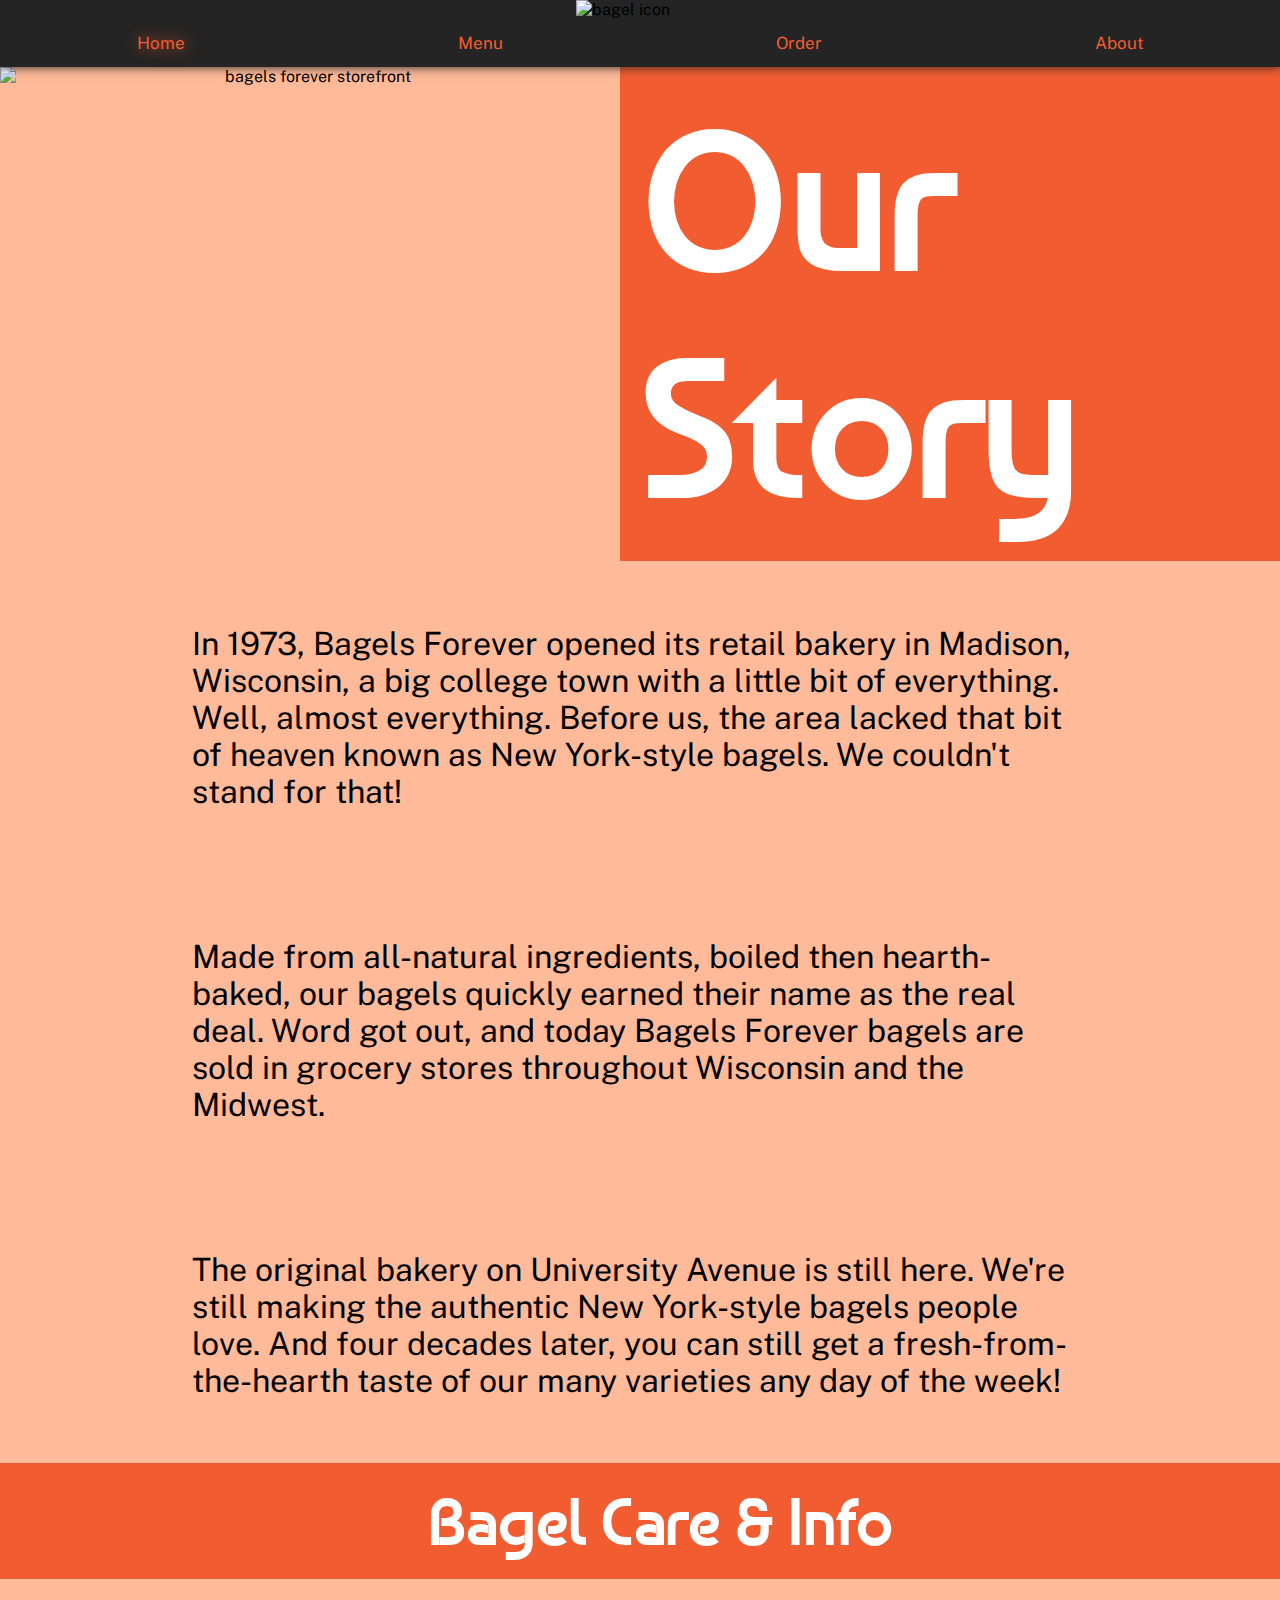
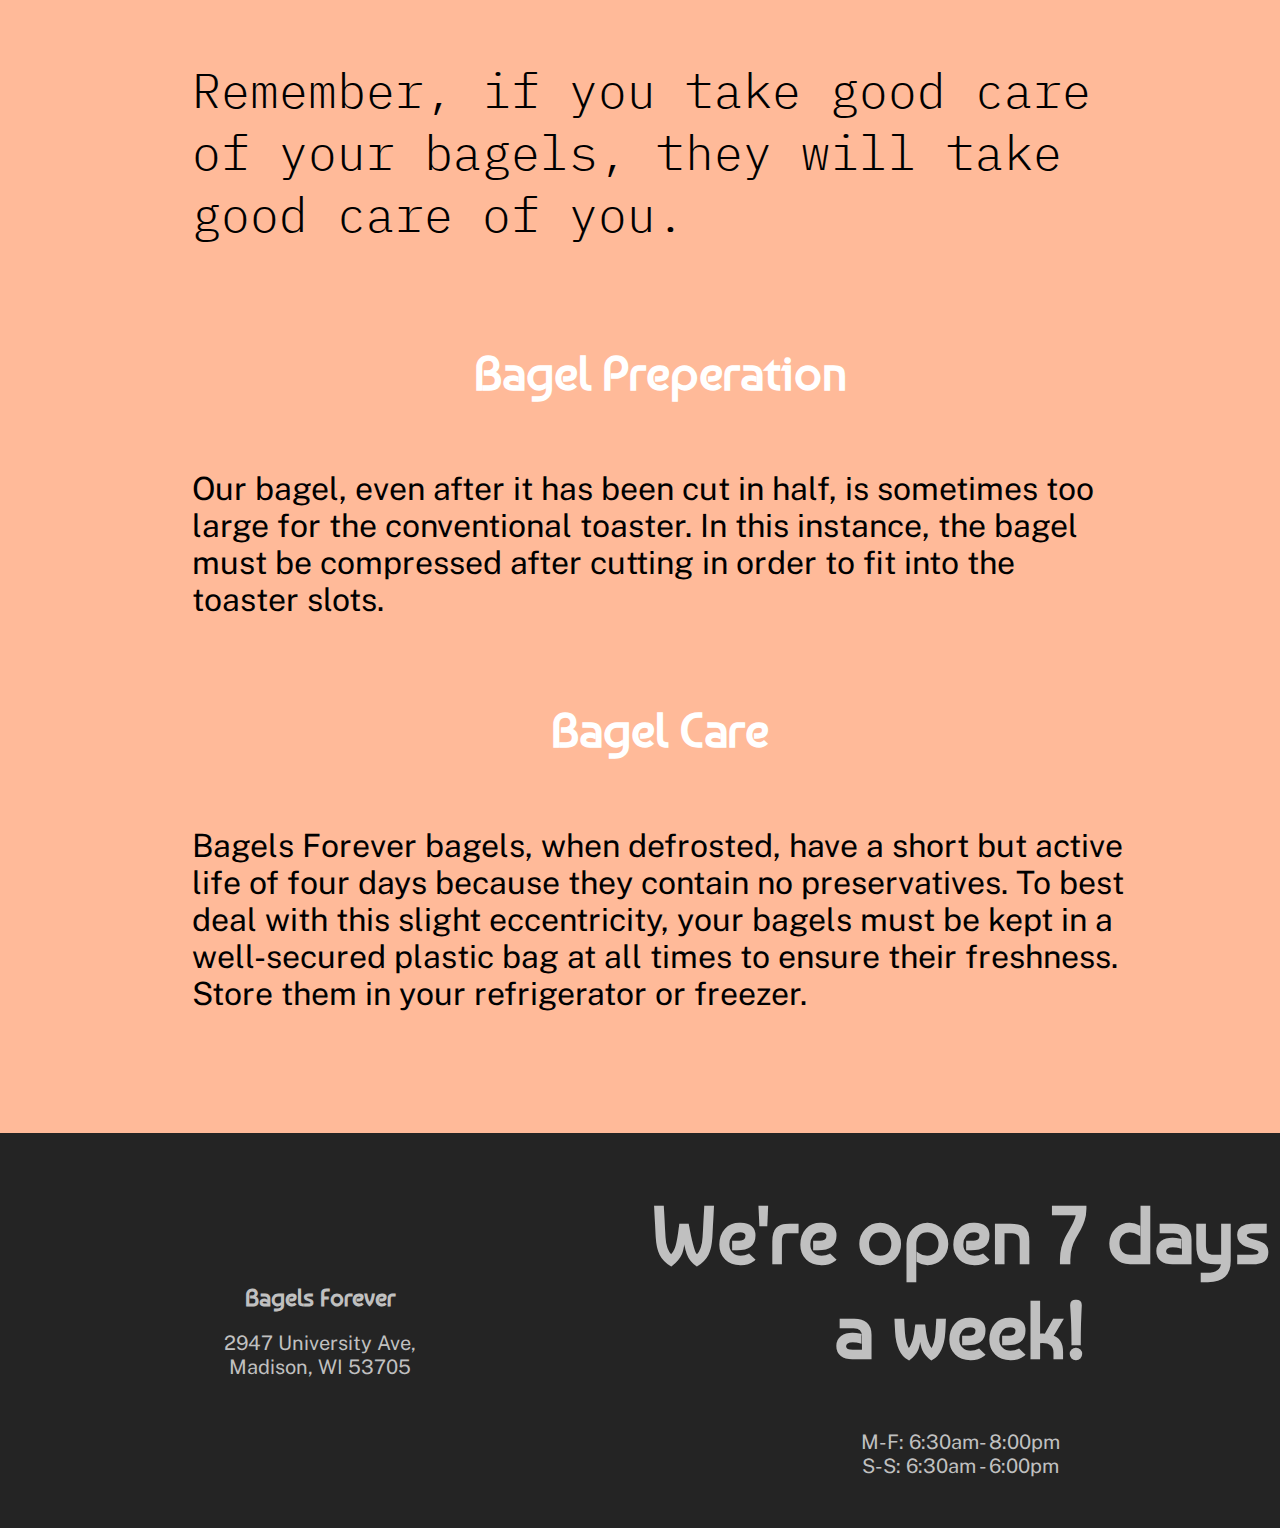
==== commit 65d61f93: "Footer" ====
--- a/about/about.html
+++ b/about/about.html
@@ -79,7 +79,7 @@
     </main>
     <footer>
         <address class="footer-content">
-            <h1>Bagels Forever</h1>
+            <h2>Bagels Forever</h2>
             <p>2947 University Ave, <br>
                 Madison, WI 53705</p>
         </address>
--- a/style.css
+++ b/style.css
@@ -87,97 +87,6 @@
 }
 
 
-/* nav ul {
-    display: flex;
-    justify-content: space-evenly;
-    align-items: center;
-    flex-direction: column;
-    margin: 0;
-    display: flex;
-    padding: 0; 
-}
-
-nav ul li {
-    list-style: none;
-    padding: 4px;
-    position: relative;
-    transition: 0.5s;
-    display: block;
-    text-align: center;
-    display: flex;
-    justify-content: flex-start;
-    gap: 2rem;
-    margin: 0 2rem;
-    border: solid black 1px; 
-}
-
-nav ul li a {
-    text-decoration: none;
-    padding: 5px 10px;
-}
-
-nav ul li a:focus {
-    background-color: #ffba99;
-    border-radius: 6px;
-}
-
-nav ul li ul {
-    display: none;
-}
-
-nav ul li:hover ul {
-    display: block;
-    position: absolute;
-    margin-top: 5px;
-    background-color: #f25c31;
-    color: white;
-    border-radius: 6px;
-    width: 100%;
-    padding: 10px 2px;
-    box-shadow: 0px 20px 100px 0px rgba(0, 0, 0, 0.5);
-}
-
-.dropdown {
-    color: white;
-    background-color: #f25c31;
-    padding: 10px 15px;
-    margin: 15px;
-    border-radius: 10%;
-}
-
-.list-item{
-     position: relative;
-     padding: 1.5rem 1rem;
-     cursor: pointer;
-}
-
-.list-item:hover, .list-item:focus{
-    opacity: 1;
-    visibility: visible;
-} 
-
-
-.item-dropdown{
-    position: absolute;
-    top: 4rem;
-    left: -1rem;
-    background-color: white;
-    width: 12rem;
-    padding: 1rem;
-    display: flex;
-    flex-direction: column;
-    gap: .5rem;
-    opacity: 0;
-    visibility: hidden;
-    transition: opacity 200ms ease-in-out;
-} 
-
-
-a {
-    text-decoration: none;
-}
-*/
-
 /* Footer Styles */
 .bottom {
     padding-bottom: 20px;
@@ -192,7 +101,7 @@
     text-align: center;
 }
 
-footer h1 {
+footer h2 {
     font-size: 1rem;
 }
 
@@ -498,32 +407,7 @@
     }
 
     /* Tablet: Navbar */
-    /* .topnav a:not(:first-child) {
-        
-    } */
-
-    
-
-    /* nav ul {
-        display: flex;
-        flex-direction: column;
-    }
-
-    header nav ul {
-        display: flex;
-        flex-direction: column;
-        justify-content: space-between;
-        padding: 15px;
-    }
-
-    ul {
-        margin: 0;
-        padding: 0;
-    }
-
-    nav ul li ul {
-        display: flex;
-    } */
+   
 
     /* Tablet: Footer */
     footer {
@@ -532,7 +416,7 @@
         justify-content: space-around;
     }
 
-    footer h1 {
+    footer h2 {
         font-size: 1.5rem;
         padding-top: 30px;
     }
@@ -544,10 +428,6 @@
 
 
     /* Tablet: Home Page */
-    /* .home-img {
-            width: 50%;
-            height: auto;
-        } */
 
     .home-content {
         display: flex;
